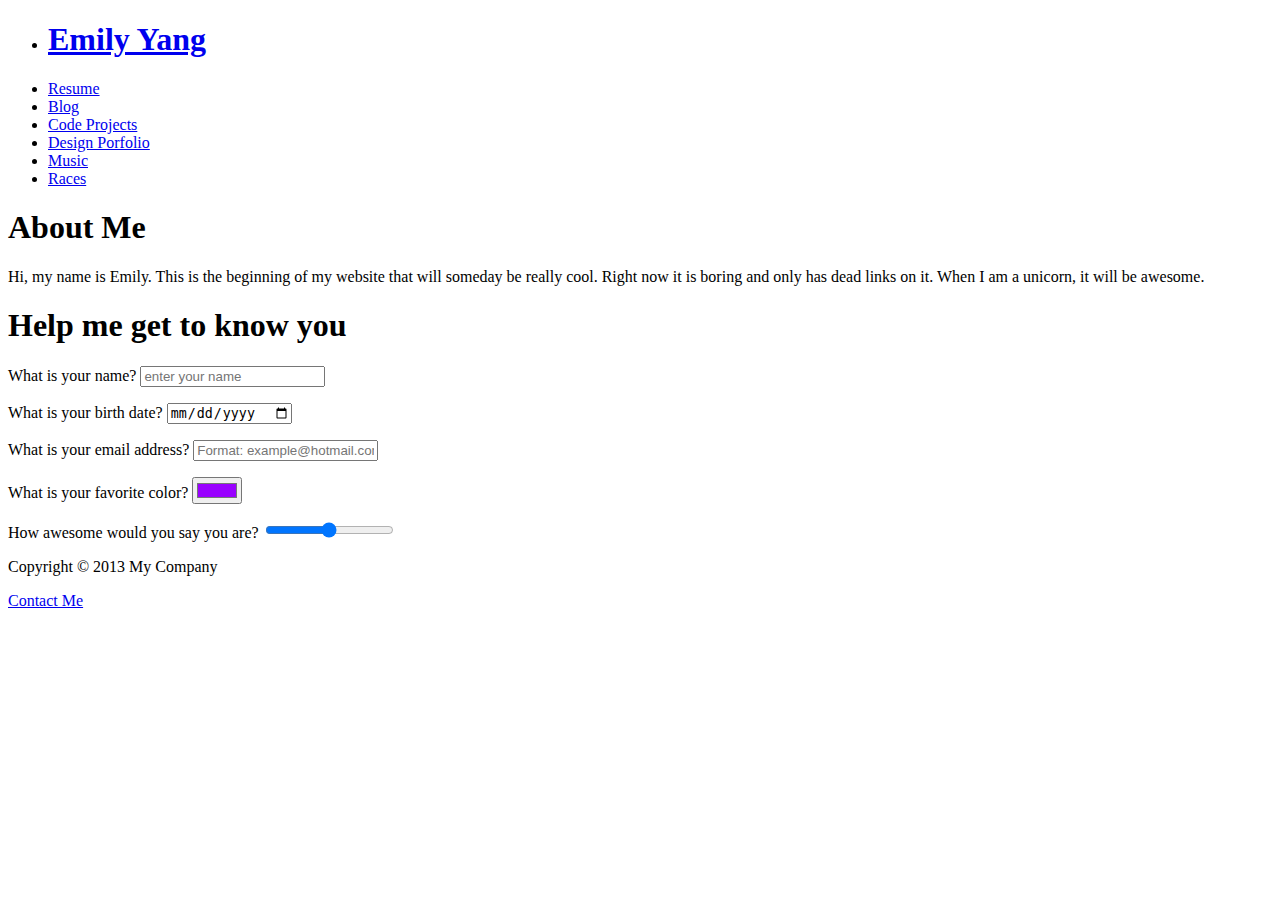
==== Home.html @ 6e8cdf5d "personal website start" ====
<!DOCTYPE HTML>
<html>
 <head>
  <title>Emily Yang's Website</title>
  <meta name="description" content="Emily Yang's personal website.">
  <meta name="keywords" content="Emily Yang,Projects,Resume,Portfolio">
  <meta name="author" content="Emily Yang">
  <meta charset="UTF-8">
 </head>
 <body>
  <nav>
   <ul>
    <li><a href="Home.html"><H1>Emily Yang</H1></a></li>
    <li><a href="resume.html">Resume</a></li>
    <li><a href="blog.html">Blog</a></li>
    <li><a href="projects.html">Code Projects</a></li>
    <li><a href="design.html">Design Porfolio</a></li>
    <li><a href="music.html">Music</a></li>
    <li><a href="races.html">Races</a></li>
   </ul>
  </nav>
  <main>
  <article>
    <H1>About Me</H1>
    <p>Hi, my name is Emily. This is the beginning of my website that will someday be really cool. Right now it is boring and only has dead links on it. When I am a unicorn, it will be awesome.</p>
  </article>
  <section>
    <H1>Help me get to know you</H1>
    <p>What is your name?
      <input placeholder="enter your name"></p>
    <p>What is your birth date?
    <input type="date"></p>
    <p>What is your email address?
      <input type="email" placeholder="Format: example@hotmail.com"></p>
      <p>What is your favorite color?
        <input type="color" value="#9900FF"></p>
       <p>How awesome would you say you are?
       <input type="range" min="1" max="1000000"></p>
  </section>
  </main>
  <footer>
    <p>Copyright ©
     <span itemprop="copyrightYear">2013</span>
     <span itemprop="copyrightHolder">My Company</span>
    </p>
  <p><a href="contact.html">Contact Me</a></p>
 </footer>
 </body>
</html>
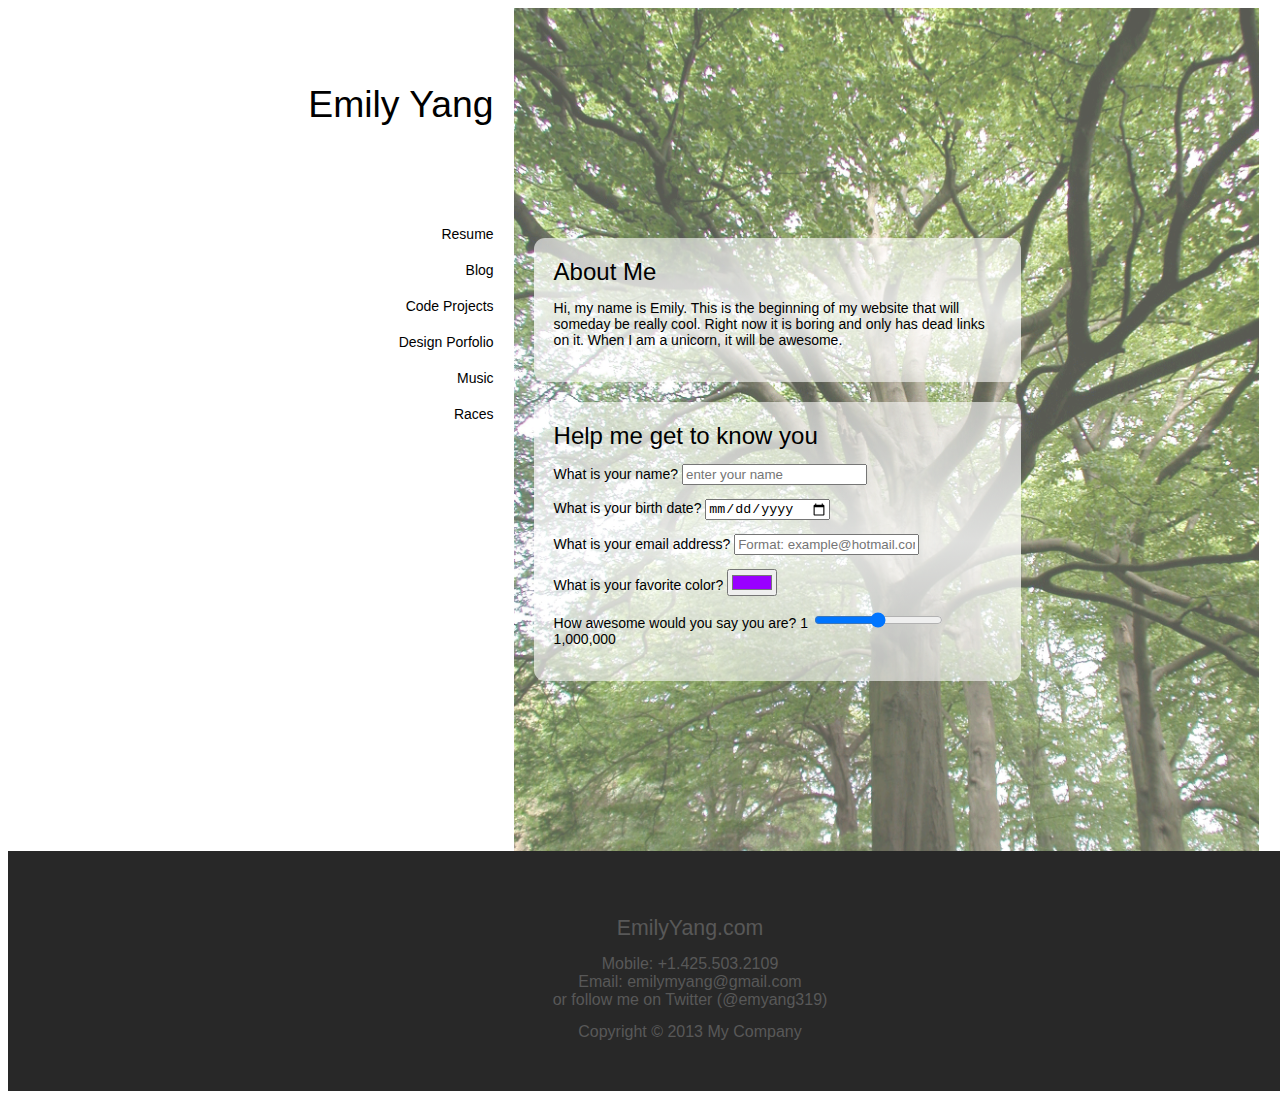
==== commit bc677fc1: "css additions" ====
--- a/Home.html
+++ b/Home.html
@@ -6,8 +6,10 @@
   <meta name="keywords" content="Emily Yang,Projects,Resume,Portfolio">
   <meta name="author" content="Emily Yang">
   <meta charset="UTF-8">
+  <link rel="stylesheet" type="text/css" href="mystyle.css">
  </head>
  <body>
+  <section id=content>
   <nav>
    <ul>
     <li><a href="Home.html"><H1>Emily Yang</H1></a></li>
@@ -19,12 +21,13 @@
     <li><a href="races.html">Races</a></li>
    </ul>
   </nav>
-  <main>
-  <article>
+  <section id="main">
+  <article id="block">
     <H1>About Me</H1>
     <p>Hi, my name is Emily. This is the beginning of my website that will someday be really cool. Right now it is boring and only has dead links on it. When I am a unicorn, it will be awesome.</p>
+
   </article>
-  <section>
+  <section id="block">
     <H1>Help me get to know you</H1>
     <p>What is your name?
       <input placeholder="enter your name"></p>
@@ -34,16 +37,37 @@
       <input type="email" placeholder="Format: example@hotmail.com"></p>
       <p>What is your favorite color?
         <input type="color" value="#9900FF"></p>
-       <p>How awesome would you say you are?
-       <input type="range" min="1" max="1000000"></p>
+       <p>How awesome would you say you are?  1
+       <input type="range" min="1" max="1000000"> 1,000,000</p>
   </section>
-  </main>
+  </section>
+</section>
   <footer>
+    <section>
+  <div class="vcard">
+  <a class="url fn" href="http://www.emilyyang.com/"><h1>EmilyYang.com<h1></a>
+  <p>
+  <span class="tel">
+ <span class="type">Mobile</span>:
+ <span class="value">+1.425.503.2109</span>
+</span></p>
+<p>
+  <span>Email: 
+   <span class="email">emilymyang@gmail.com</span>
+  </span>
+</p>
+<p>
+  <span>
+  or <a class="url" href="http://twitter.com/emyang319">follow me on Twitter 
+(@<span class="nickname">emyang319</span>)</a>
+</span>
+</p>
+  </div>
+  </section>
     <p>Copyright ©
      <span itemprop="copyrightYear">2013</span>
      <span itemprop="copyrightHolder">My Company</span>
     </p>
-  <p><a href="contact.html">Contact Me</a></p>
  </footer>
  </body>
 </html>--- a/mystyle.css
+++ b/mystyle.css
@@ -0,0 +1,157 @@
+
+/* Makeshift CSS Reset */  
+{  
+    margin: 0;  
+    padding: 0;  
+}  
+
+article, aside, figure, footer, header, hgroup, menu, nav, section { display:block; }
+
+body {
+font-family: Ariel,  Helvetica, sans-serif;
+color:black;
+font-size: 14px;
+background: white;
+}
+
+#content {
+
+    display: table;
+    margin:0px;
+    padding:0px;
+
+}
+
+
+nav
+{
+    padding-top: 50px;
+display: table-cell;
+float: left;
+width: 40%;
+height: auto;
+text-align: right;
+background-color: white;
+
+}
+
+nav h1
+{
+    font-weight: lighter;
+    font-size: 28pt;
+    margin-bottom: 100px;
+}
+
+nav li 
+{
+list-style: none;
+margin: 20px;
+display: block;
+}
+
+nav li a 
+{
+text-decoration: none;
+color: black;
+}
+
+nav li a:hover 
+{
+    color: #585858;
+}
+
+nav ul
+{
+    list-style-type:none;
+    margin:0;
+    padding:0;
+}
+
+
+footer
+{
+    float:bottom;
+    width:100%;
+    font-size: 12pt;
+    text-align: center;
+    background: #282828;
+    padding: 50px;
+    color: #585858;
+}
+
+footer h1
+{
+    font-weight: lighter;
+    font-size: 16pt;
+    margin:5;
+}
+
+footer p
+{
+    margin:0;
+    font-size:12pt;
+}
+
+footer a
+{
+    color: #585858;
+    font-size: 12pt;
+    text-decoration: none;
+}
+
+#main
+{
+    display: table-cell;
+    width:59%;
+    float:left;
+    padding-top: 210px;
+    padding-bottom: 150px;
+    text-align: left;
+    background: url("images/trees_bg.png") repeat-x;
+    background-size: 100%;
+
+}
+
+#block
+{
+    margin: 20px;
+    padding: 20px;
+    width:60%;
+
+    /* Border-radius not implemented yet */
+    -moz-border-radius: 11px;
+    -webkit-border-radius: 11px;
+
+
+/* webkit example */
+background-image: -webkit-gradient(
+  linear, left top, left bottom, from(rgba(255,255,255,0.6)),
+  to(rgba(255,255,255,0.6)), color-stop(.5, rgba(255,255,255,0.8))
+);
+
+
+/* mozilla example - FF3.6+ */
+/*background-image: -moz-linear-gradient(
+  rgba(255, 255, 255, 0.7) 0%, rgba(255, 255, 255, 0) 95%
+);
+
+/* approximately a 33% opacity on blue */
+/*filter: progid:DXImageTransform.Microsoft.gradient(
+  startColorstr=#550000FF, endColorstr=#550000FF
+);
+
+/* IE8 uses -ms-filter for whatever reason... */
+/*-ms-filter: progid:DXImageTransform.Microsoft.gradient(
+  startColorstr=#550000FF, endColorstr=#550000FF
+);
+*/
+
+}
+
+#block h1
+{
+    font-size: 18pt;
+    font-weight: lighter;
+    margin:0px;
+}
+
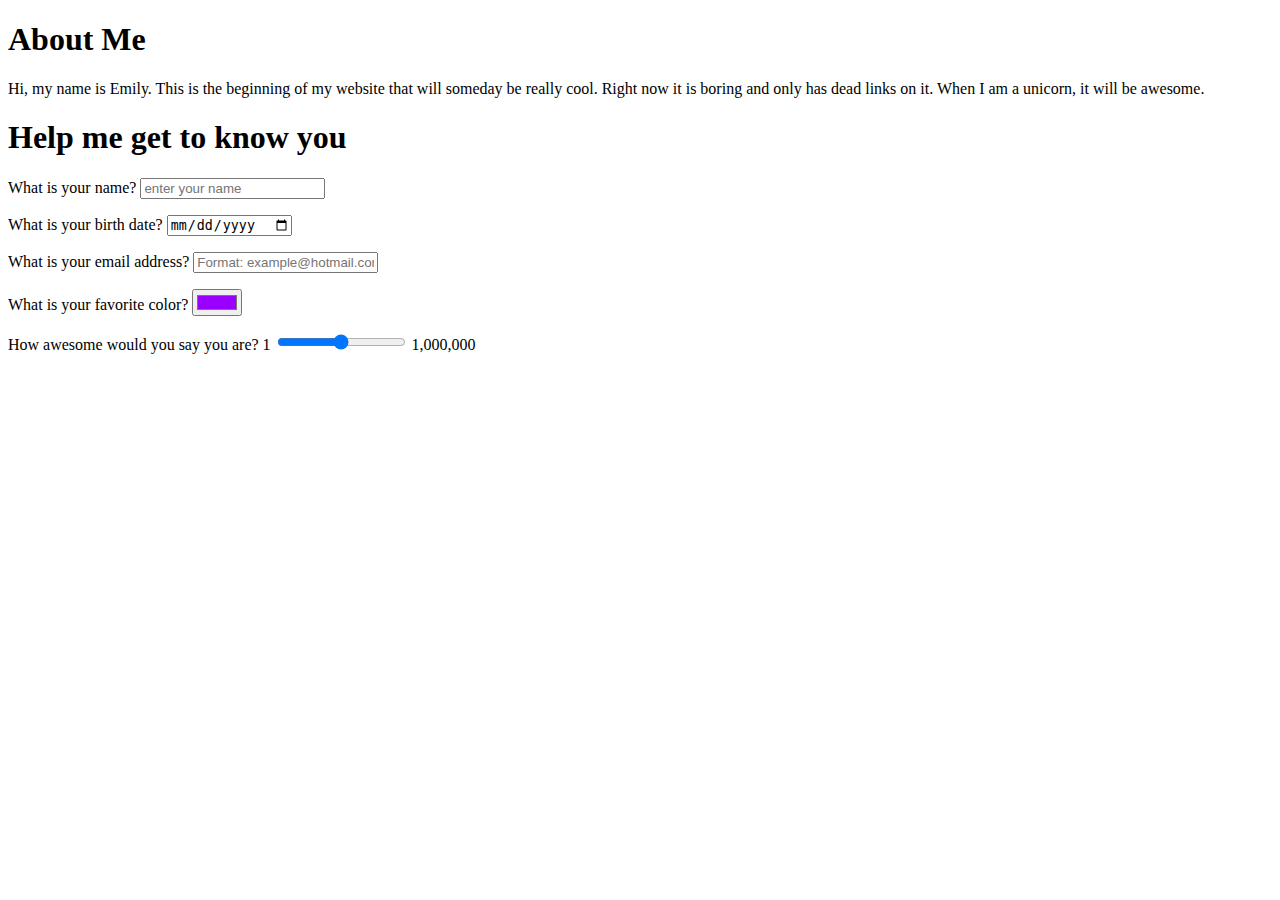
==== commit 6144ceeb: "more css edits" ====
--- a/Home.html
+++ b/Home.html
@@ -1,32 +1,11 @@
+  
 <!DOCTYPE HTML>
 <html>
- <head>
-  <title>Emily Yang's Website</title>
-  <meta name="description" content="Emily Yang's personal website.">
-  <meta name="keywords" content="Emily Yang,Projects,Resume,Portfolio">
-  <meta name="author" content="Emily Yang">
-  <meta charset="UTF-8">
-  <link rel="stylesheet" type="text/css" href="mystyle.css">
- </head>
- <body>
-  <section id=content>
-  <nav>
-   <ul>
-    <li><a href="Home.html"><H1>Emily Yang</H1></a></li>
-    <li><a href="resume.html">Resume</a></li>
-    <li><a href="blog.html">Blog</a></li>
-    <li><a href="projects.html">Code Projects</a></li>
-    <li><a href="design.html">Design Porfolio</a></li>
-    <li><a href="music.html">Music</a></li>
-    <li><a href="races.html">Races</a></li>
-   </ul>
-  </nav>
-  <section id="main">
-  <article id="block">
+ <article id="block">
     <H1>About Me</H1>
     <p>Hi, my name is Emily. This is the beginning of my website that will someday be really cool. Right now it is boring and only has dead links on it. When I am a unicorn, it will be awesome.</p>
+  </article>
 
-  </article>
   <section id="block">
     <H1>Help me get to know you</H1>
     <p>What is your name?
@@ -40,34 +19,5 @@
        <p>How awesome would you say you are?  1
        <input type="range" min="1" max="1000000"> 1,000,000</p>
   </section>
-  </section>
-</section>
-  <footer>
-    <section>
-  <div class="vcard">
-  <a class="url fn" href="http://www.emilyyang.com/"><h1>EmilyYang.com<h1></a>
-  <p>
-  <span class="tel">
- <span class="type">Mobile</span>:
- <span class="value">+1.425.503.2109</span>
-</span></p>
-<p>
-  <span>Email: 
-   <span class="email">emilymyang@gmail.com</span>
-  </span>
-</p>
-<p>
-  <span>
-  or <a class="url" href="http://twitter.com/emyang319">follow me on Twitter 
-(@<span class="nickname">emyang319</span>)</a>
-</span>
-</p>
-  </div>
-  </section>
-    <p>Copyright ©
-     <span itemprop="copyrightYear">2013</span>
-     <span itemprop="copyrightHolder">My Company</span>
-    </p>
- </footer>
- </body>
-</html>+
+  <html>